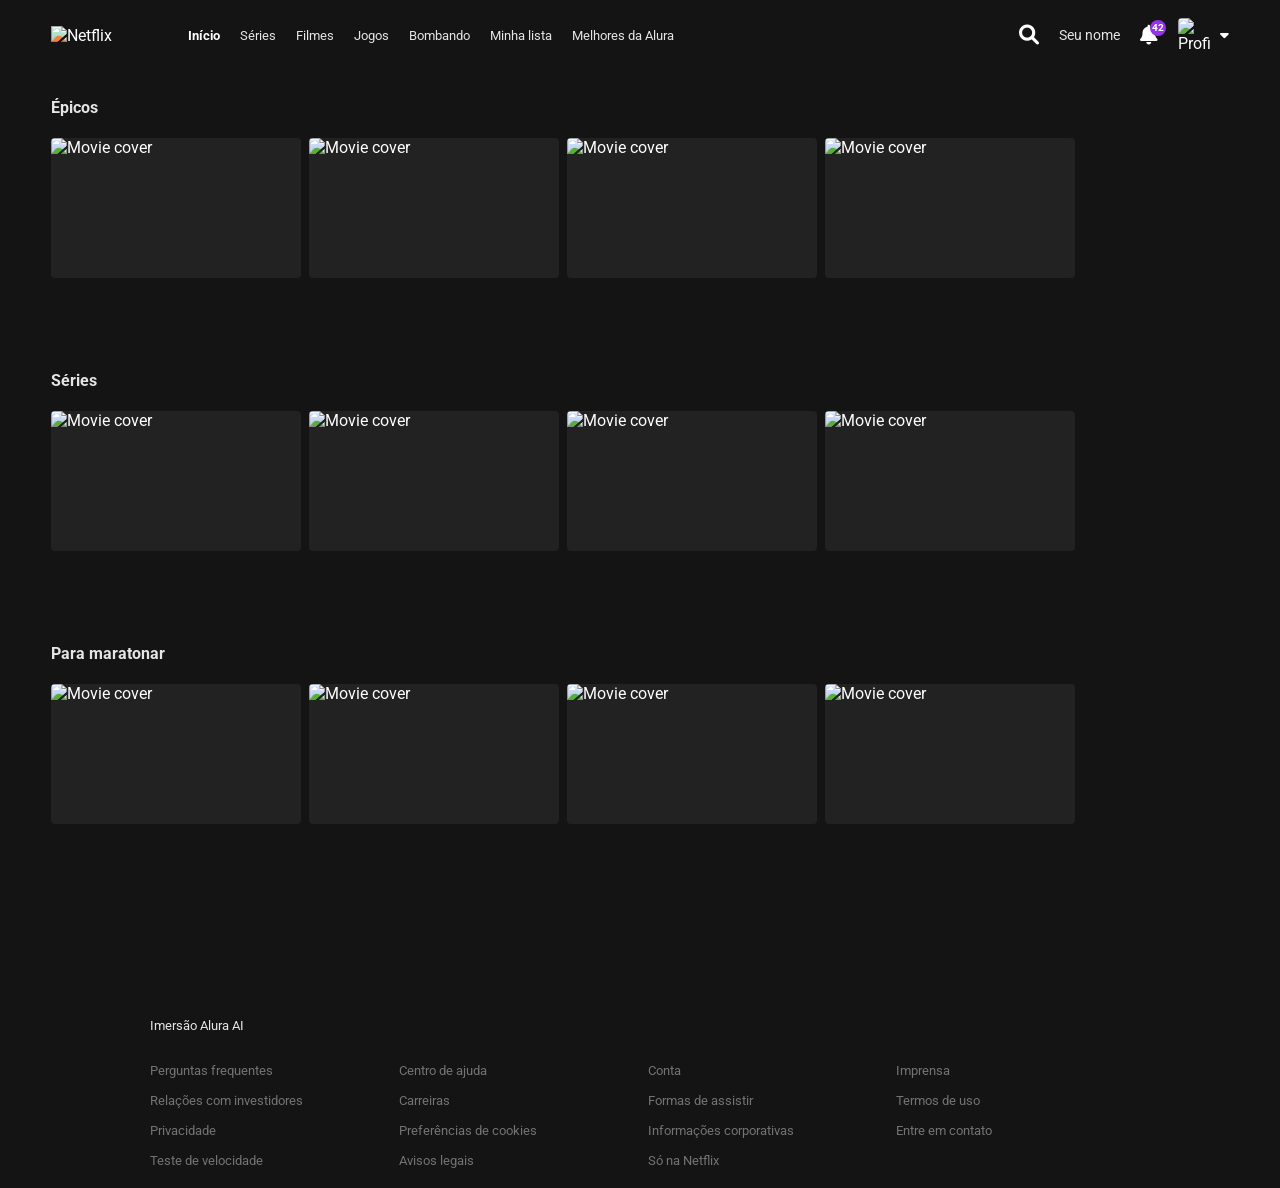
==== catalogo/catalogo.html @ 3f4d7075 "Add files via upload" ====
<!DOCTYPE html>
<html lang="pt-BR">

<head>
    <meta charset="UTF-8">
    <meta name="viewport" content="width=device-width, initial-scale=1.0">
    <title>Netflix Clone</title>
    <link rel="stylesheet" href="catalogo.css">
    <link href="https://cdnjs.cloudflare.com/ajax/libs/font-awesome/6.0.0/css/all.min.css" rel="stylesheet">
    <link href="https://fonts.googleapis.com/css2?family=Roboto:wght@300;400;500;700&display=swap" rel="stylesheet">
</head>

<body>
    <!-- Navbar -->
    <header class="navbar" id="navbar">
        <div class="navbar-left">
            <img class="logo" src="https://upload.wikimedia.org/wikipedia/commons/0/08/Netflix_2015_logo.svg"
                alt="Netflix">
            <nav>
                <ul class="nav-links">
                    <li><a href="https://www.alura.com.br/" class="active">Início</a></li>
                    <li><a href="https://www.alura.com.br/">Séries</a></li>
                    <li><a href="https://www.alura.com.br/">Filmes</a></li>
                    <li><a href="https://www.alura.com.br/">Jogos</a></li>
                    <li><a href="https://www.alura.com.br/">Bombando</a></li>
                    <li><a href="https://www.alura.com.br/">Minha lista</a></li>
                    <li><a href="https://www.alura.com.br/">Melhores da Alura</a></li>
                </ul>
            </nav>
        </div>
        <div class="navbar-right">
            <i class="fas fa-search icon"></i>
            <a href="../index.html" class="kids-link">Seu nome</a>
            <div class="nav-notification">
                <i class="fas fa-bell icon"></i>
                <span class="notification-badge">42</span>
            </div>
            <a href="../index.html" class="profile-menu" style="text-decoration: none; color: inherit;">
                <img class="profile-icon" src="https://upload.wikimedia.org/wikipedia/commons/0/0b/Netflix-avatar.png"
                    alt="Profile">
                <i class="fas fa-caret-down icon" style="font-size: 14px; margin-left: 5px;"></i>
            </a>
        </div>
    </header>

    <!-- Sliders Container -->
    <main class="sliders-container" id="main-content">
        <!-- Javascript will inject the rows here -->
    </main>

    <!-- Footer -->
    <footer>
        <div class="footer-content">
            <a href="https://www.alura.com.br/" target="_blank">
                <p>Imersão Alura AI</p>
            </a>
            <ul class="footer-links">
                <li><a href="https://www.alura.com.br/" target="_blank">Perguntas frequentes</a></li>
                <li><a href="https://www.alura.com.br/" target="_blank">Centro de ajuda</a></li>
                <li><a href="https://www.alura.com.br/" target="_blank">Conta</a></li>
                <li><a href="https://www.alura.com.br/" target="_blank">Imprensa</a></li>
                <li><a href="https://www.alura.com.br/" target="_blank">Relações com investidores</a></li>
                <li><a href="https://www.alura.com.br/" target="_blank">Carreiras</a></li>
                <li><a href="https://www.alura.com.br/" target="_blank">Formas de assistir</a></li>
                <li><a href="https://www.alura.com.br/" target="_blank">Termos de uso</a></li>
                <li><a href="https://www.alura.com.br/" target="_blank">Privacidade</a></li>
                <li><a href="https://www.alura.com.br/" target="_blank">Preferências de cookies</a></li>
                <li><a href="https://www.alura.com.br/" target="_blank">Informações corporativas</a></li>
                <li><a href="https://www.alura.com.br/" target="_blank">Entre em contato</a></li>
                <li><a href="https://www.alura.com.br/" target="_blank">Teste de velocidade</a></li>
                <li><a href="https://www.alura.com.br/" target="_blank">Avisos legais</a></li>
                <li><a href="https://www.alura.com.br/" target="_blank">Só na Netflix</a></li>
            </ul>
        </div>
    </footer>

    <script type="module" src="js/main.js"></script>
</body>

</html>
---- catalogo/catalogo.css ----
:root {
    --netflix-purple: #9333EA;
    --dark-bg: #141414;
    --text-color: #ffffff;
}

* {
    margin: 0;
    padding: 0;
    box-sizing: border-box;
}

body {
    font-family: 'Roboto', 'Helvetica Neue', Helvetica, Arial, sans-serif;
    background-color: var(--dark-bg);
    color: var(--text-color);
    overflow-x: hidden;
}

a {
    text-decoration: none;
    color: #e5e5e5;
    transition: color 0.3s;
}

a:hover {
    color: #b3b3b3;
}

/* Navbar */
.navbar {
    position: fixed;
    top: 0;
    width: 100%;
    display: flex;
    justify-content: space-between;
    align-items: center;
    padding: 0 4%;
    height: 70px;
    z-index: 1000;
    background-color: var(--dark-bg);
}

.navbar-left,
.navbar-right {
    display: flex;
    align-items: center;
    gap: 20px;
}

.logo {
    width: 92px;
    margin-right: 25px;
    cursor: pointer;
    filter: hue-rotate(280deg) saturate(1.2);
}

.nav-links {
    list-style: none;
    display: flex;
    gap: 20px;
    font-size: 13px;
}

.nav-links .active {
    font-weight: bold;
    color: white;
}

.icon {
    font-size: 20px;
    cursor: pointer;
}

.kids-link {
    font-size: 14px;
}

.nav-notification {
    position: relative;
    cursor: pointer;
}

.notification-badge {
    position: absolute;
    top: -5px;
    right: -8px;
    background-color: var(--netflix-purple);
    color: white;
    font-size: 10px;
    font-weight: bold;
    border-radius: 50%;
    width: 16px;
    height: 16px;
    display: flex;
    justify-content: center;
    align-items: center;
}

.profile-menu {
    display: flex;
    align-items: center;
    gap: 5px;
    cursor: pointer;
}

.profile-icon {
    width: 32px;
    border-radius: 4px;
}

/* Sliders */
.sliders-container {
    padding: 0 4%;
    padding-top: 100px;
    /* Space for navbar */
    position: relative;
    z-index: 3;
    padding-bottom: 100px;
}

.slider-section {
    margin-bottom: 3.5vw;
}

.slider-header {
    display: flex;
    justify-content: space-between;
    align-items: flex-end;
    margin-bottom: 12px;
}

.slider-title {
    font-size: 1.25vw;
    font-weight: bold;
    color: #e5e5e5;
    line-height: 1.25vw;
}

.slider-indicators {
    display: flex;
    gap: 2px;
    margin-bottom: 4px;
}

.slider-indicators div {
    width: 12px;
    height: 2px;
    background-color: #4d4d4d;
}

.slider-indicators div.active {
    background-color: #aaa;
}

.movie-row {
    display: flex;
    gap: 8px;
    /* Small gap between movie cards */
    overflow-x: visible;
    /* Let the expanded cards paint outside this box vertically */
    padding: 10px 4% 50px 4%;
    /* Added bottom padding to hold the expanding modal */
    margin: 0 -4%;
    /* Pull edges back out so we don't double up padding from container */
    scroll-behavior: smooth;
    -ms-overflow-style: none;
    scrollbar-width: none;
}

.movie-row::-webkit-scrollbar {
    display: none;
}

.movie-card {
    min-width: 250px;
    width: 250px;
    height: 140px;
    background-color: #222;
    border-radius: 4px;
    cursor: pointer;
    transition: transform 0.3s cubic-bezier(0.25, 0.46, 0.45, 0.94) 0s, border-radius 0.3s 0s, z-index 0s 0.3s, box-shadow 0.3s 0s;
    position: relative;
    z-index: 1;
    transform-origin: center center;
    /* Default origin */
}

/* Modifiers applied by JavaScript to prevent edge clipping */
.movie-card.origin-left {
    transform-origin: left center;
}

.movie-card.origin-right {
    transform-origin: right center;
}

.movie-card:hover {
    transform: scale(1.6) translateY(-5%);
    /* Reduced vertical translation since container has more padding */
    z-index: 99;
    border-radius: 6px;
    box-shadow: 0 10px 40px rgba(0, 0, 0, 0.9);
    transition: transform 0.3s cubic-bezier(0.25, 0.46, 0.45, 0.94) 0.6s, border-radius 0.3s 0.6s, box-shadow 0.3s 0.6s, z-index 0s 0s;
}

.movie-card img {
    position: absolute;
    top: 0;
    left: 0;
    width: 100%;
    height: 100%;
    object-fit: cover;
    border-radius: 4px;
    transition: opacity 0.3s ease, border-radius 0.3s;
    z-index: 2;
}

.movie-card iframe {
    position: absolute;
    top: 0;
    left: 0;
    width: 100%;
    height: 100%;
    opacity: 0;
    border-radius: 4px;
    transition: opacity 0.3s ease, border-radius 0.3s;
    pointer-events: none;
    z-index: 1;
}

.movie-card iframe.playing {
    opacity: 1;
    z-index: 3;
    border-radius: 6px 6px 0 0;
}

.movie-card:hover img {
    border-radius: 6px 6px 0 0;
    transition: border-radius 0s 0.6s;
}

.movie-card img.playing-video {
    opacity: 0;
}

/* Card Details Modal */
.card-details {
    position: absolute;
    top: 100%;
    left: 0;
    width: 100%;
    background-color: #181818;
    border-bottom-left-radius: 6px;
    border-bottom-right-radius: 6px;
    padding: 18px 16px;
    opacity: 0;
    visibility: hidden;
    transition: opacity 0.3s 0s, visibility 0.3s 0s;
    box-shadow: 0 15px 30px rgba(0, 0, 0, 0.9);
    display: flex;
    flex-direction: column;
    gap: 12px;
    z-index: 2;
    cursor: default;
}

.movie-card:hover .card-details {
    opacity: 1;
    visibility: visible;
    transition: opacity 0.2s 0.6s, visibility 0s 0.6s;
}

.details-buttons {
    display: flex;
    justify-content: space-between;
    align-items: center;
}

.left-buttons,
.right-buttons {
    display: flex;
    gap: 8px;
}

.btn-icon {
    width: 32px;
    height: 32px;
    border-radius: 50%;
    background-color: #2b2b2b;
    border: 1px solid rgba(255, 255, 255, 0.5);
    color: white;
    display: flex;
    justify-content: center;
    align-items: center;
    cursor: pointer;
    font-size: 14px;
    transition: border-color 0.2s, background-color 0.2s;
}

.btn-icon:hover {
    border-color: white;
    background-color: rgba(255, 255, 255, 0.2);
}

.btn-play-icon {
    background-color: white;
    color: black;
    border: none;
}

.btn-play-icon:hover {
    background-color: #e6e6e6;
}

.btn-play-icon i {
    margin-left: 2px;
}

.details-info {
    display: flex;
    align-items: center;
    gap: 8px;
    font-size: 11px;
    font-weight: bold;
}

.match-score {
    color: #46d369;
}

.age-badge {
    background-color: transparent;
    border: 1px solid rgba(255, 255, 255, 0.4);
    color: white;
    padding: 1px 3px;
    border-radius: 2px;
    font-family: Arial, sans-serif;
}

.age-badge.red-accent {
    background-color: #800080;
    border: none;
    font-weight: bold;
}

.resolution {
    border: 1px solid rgba(255, 255, 255, 0.4);
    padding: 1px 3px;
    border-radius: 2px;
    color: rgba(255, 255, 255, 0.9);
}

.duration {
    color: rgba(255, 255, 255, 0.9);
}

.details-tags {
    display: flex;
    gap: 6px;
    font-size: 11px;
    color: rgba(255, 255, 255, 0.9);
    margin-top: 4px;
}

.details-tags span:not(:last-child)::after {
    content: "•";
    color: #666;
    margin-left: 6px;
}

/* Badges */
.badge-top10 {
    position: absolute;
    top: 0;
    right: 0;
    width: 22px;
    height: 28px;
    background-color: var(--netflix-red);
    color: white;
    display: flex;
    flex-direction: column;
    justify-content: center;
    align-items: center;
    font-weight: bold;
    z-index: 4;
    border-bottom-left-radius: 2px;
    box-shadow: -2px 2px 4px rgba(0, 0, 0, 0.5);
    font-family: 'Helvetica Neue', Helvetica, Arial, sans-serif;
}

.badge-top10 span.top {
    font-size: 7px;
    letter-spacing: 0.5px;
    line-height: 8px;
}

.badge-top10 span.number {
    font-size: 13px;
    line-height: 13px;
}

.badge-bottom {
    position: absolute;
    bottom: 8px;
    left: 50%;
    transform: translateX(-50%);
    padding: 2px 4px;
    font-size: 10px;
    font-weight: bold;
    border-radius: 2px;
    z-index: 4;
    white-space: nowrap;
    text-transform: uppercase;
}

.movie-card.has-progress .badge-bottom {
    bottom: 12px;
}

.badge-bottom.red {
    background-color: var(--netflix-purple);
    color: white;
}

.badge-bottom.white {
    background-color: white;
    color: black;
}

/* Progress bar */
.progress-bar-container {
    position: absolute;
    bottom: 0;
    left: 0;
    width: 100%;
    height: 4px;
    background-color: rgba(100, 100, 100, 0.7);
    z-index: 5;
    border-bottom-left-radius: 4px;
    border-bottom-right-radius: 4px;
}

.progress-value {
    height: 100%;
    background-color: var(--netflix-purple);
    border-bottom-left-radius: 4px;
}

/* Mobile adjustments */
@media (max-width: 768px) {
    .nav-links {
        display: none;
    }

    .movie-card {
        min-width: 200px;
        width: 200px;
        height: 112px;
    }

    .slider-title {
        font-size: 4vw;
        line-height: 4.5vw;
    }
}

/* Footer */
footer {
    padding: 0 4%;
    color: #737373;
    font-size: 13px;
    margin-bottom: 20px;
}

.footer-content {
    max-width: 980px;
    margin: 0 auto;
}

.footer-content p {
    margin-bottom: 30px;
}

.footer-links {
    list-style: none;
    display: grid;
    grid-template-columns: repeat(4, 1fr);
    grid-gap: 15px;
}

.footer-links a {
    color: #737373;
}

.footer-links a:hover {
    text-decoration: underline;
}

@media (max-width: 768px) {
    .footer-links {
        grid-template-columns: repeat(2, 1fr);
    }
}
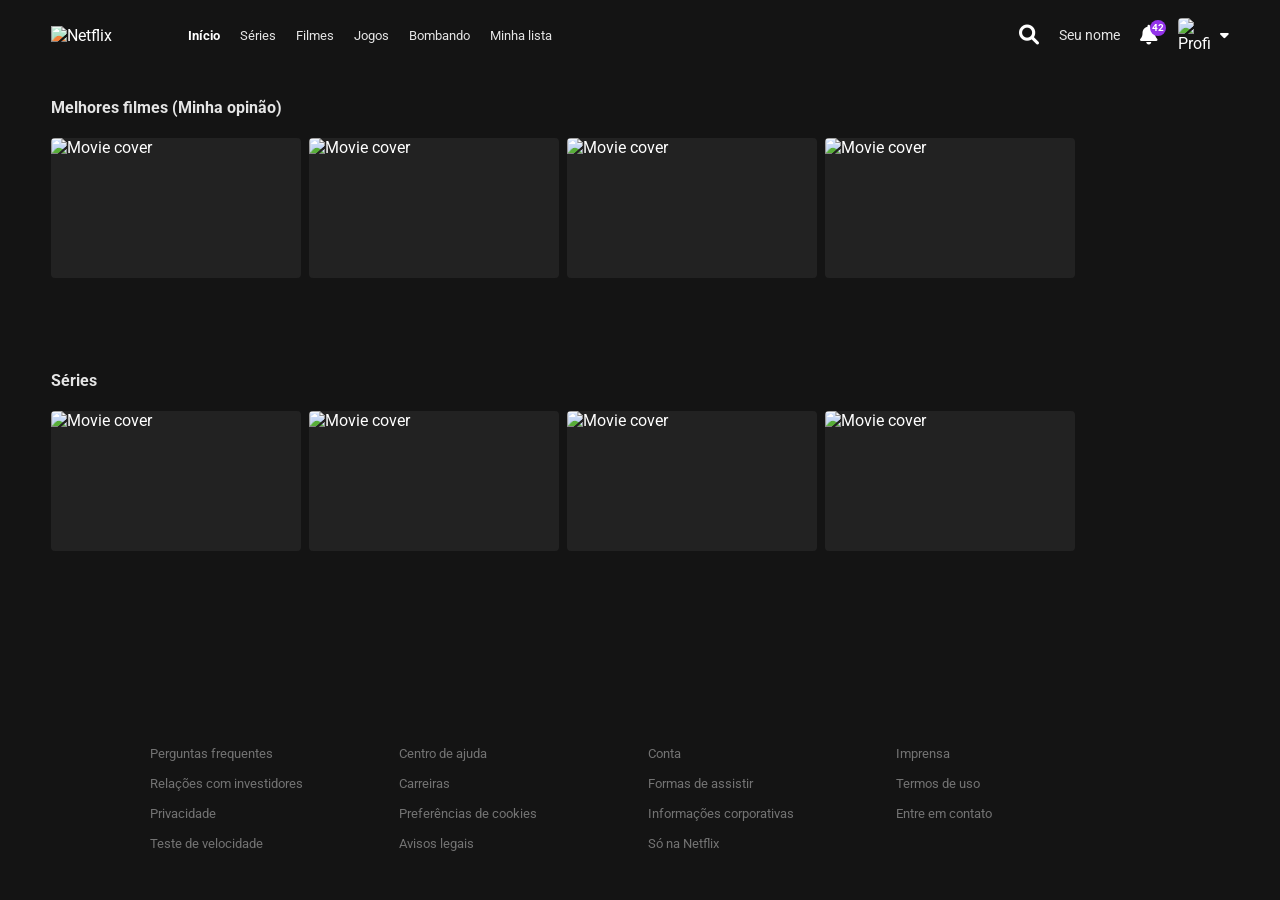
==== commit 695454b0: "Add files via upload" ====
--- a/catalogo/catalogo.html
+++ b/catalogo/catalogo.html
@@ -4,7 +4,7 @@
 <head>
     <meta charset="UTF-8">
     <meta name="viewport" content="width=device-width, initial-scale=1.0">
-    <title>Netflix Clone</title>
+    <title>Purple Netflix</title>
     <link rel="stylesheet" href="catalogo.css">
     <link href="https://cdnjs.cloudflare.com/ajax/libs/font-awesome/6.0.0/css/all.min.css" rel="stylesheet">
     <link href="https://fonts.googleapis.com/css2?family=Roboto:wght@300;400;500;700&display=swap" rel="stylesheet">
@@ -18,13 +18,12 @@
                 alt="Netflix">
             <nav>
                 <ul class="nav-links">
-                    <li><a href="https://www.alura.com.br/" class="active">Início</a></li>
-                    <li><a href="https://www.alura.com.br/">Séries</a></li>
-                    <li><a href="https://www.alura.com.br/">Filmes</a></li>
-                    <li><a href="https://www.alura.com.br/">Jogos</a></li>
-                    <li><a href="https://www.alura.com.br/">Bombando</a></li>
-                    <li><a href="https://www.alura.com.br/">Minha lista</a></li>
-                    <li><a href="https://www.alura.com.br/">Melhores da Alura</a></li>
+                    <li><a href="https://www.netflix.com/br/" class="active">Início</a></li>
+                    <li><a href="https://www.netflix.com/br/browse/series">Séries</a></li>
+                    <li><a href="https://www.netflix.com/br/browse/movies">Filmes</a></li>
+                    <li><a href="https://www.netflix.com/br/browse/games">Jogos</a></li>
+                    <li><a href="https://www.netflix.com/br/browse/trending">Bombando</a></li>
+                    <li><a href="https://www.netflix.com/br myList">Minha lista</a></li>
                 </ul>
             </nav>
         </div>
@@ -51,25 +50,23 @@
     <!-- Footer -->
     <footer>
         <div class="footer-content">
-            <a href="https://www.alura.com.br/" target="_blank">
-                <p>Imersão Alura AI</p>
-            </a>
+            
             <ul class="footer-links">
-                <li><a href="https://www.alura.com.br/" target="_blank">Perguntas frequentes</a></li>
-                <li><a href="https://www.alura.com.br/" target="_blank">Centro de ajuda</a></li>
-                <li><a href="https://www.alura.com.br/" target="_blank">Conta</a></li>
-                <li><a href="https://www.alura.com.br/" target="_blank">Imprensa</a></li>
-                <li><a href="https://www.alura.com.br/" target="_blank">Relações com investidores</a></li>
-                <li><a href="https://www.alura.com.br/" target="_blank">Carreiras</a></li>
-                <li><a href="https://www.alura.com.br/" target="_blank">Formas de assistir</a></li>
-                <li><a href="https://www.alura.com.br/" target="_blank">Termos de uso</a></li>
-                <li><a href="https://www.alura.com.br/" target="_blank">Privacidade</a></li>
-                <li><a href="https://www.alura.com.br/" target="_blank">Preferências de cookies</a></li>
-                <li><a href="https://www.alura.com.br/" target="_blank">Informações corporativas</a></li>
-                <li><a href="https://www.alura.com.br/" target="_blank">Entre em contato</a></li>
-                <li><a href="https://www.alura.com.br/" target="_blank">Teste de velocidade</a></li>
-                <li><a href="https://www.alura.com.br/" target="_blank">Avisos legais</a></li>
-                <li><a href="https://www.alura.com.br/" target="_blank">Só na Netflix</a></li>
+                <li><a href="https://www.netflix.com/br/" target="_blank">Perguntas frequentes</a></li>
+                <li><a href="https://www.netflix.com/br/" target="_blank">Centro de ajuda</a></li>
+                <li><a href="https://www.netflix.com/br/" target="_blank">Conta</a></li>
+                <li><a href="https://www.netflix.com/br/" target="_blank">Imprensa</a></li>
+                <li><a href="https://www.netflix.com/br/" target="_blank">Relações com investidores</a></li>
+                <li><a href="https://www.netflix.com/br/" target="_blank">Carreiras</a></li>
+                <li><a href="https://www.netflix.com/br/" target="_blank">Formas de assistir</a></li>
+                <li><a href="https://www.netflix.com/br/" target="_blank">Termos de uso</a></li>
+                <li><a href="https://www.netflix.com/br/" target="_blank">Privacidade</a></li>
+                <li><a href="https://www.netflix.com/br/" target="_blank">Preferências de cookies</a></li>
+                <li><a href="https://www.netflix.com/br/" target="_blank">Informações corporativas</a></li>
+                <li><a href="https://www.netflix.com/br/" target="_blank">Entre em contato</a></li>
+                <li><a href="https://www.netflix.com/br/" target="_blank">Teste de velocidade</a></li>
+                <li><a href="https://www.netflix.com/br/" target="_blank">Avisos legais</a></li>
+                <li><a href="https://www.netflix.com/br/" target="_blank">Só na Netflix</a></li>
             </ul>
         </div>
     </footer>
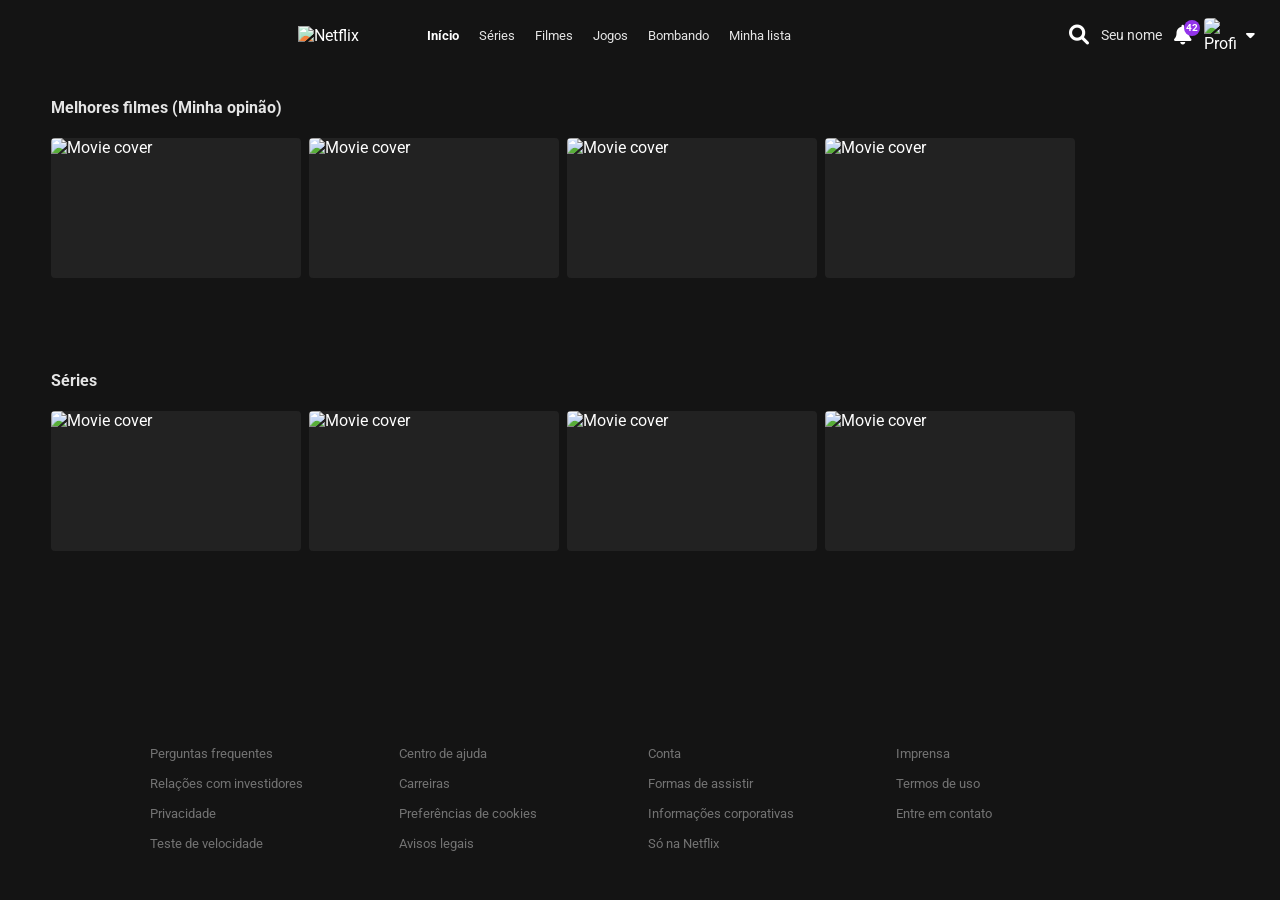
==== commit fd22e6d1: "Add files via upload" ====
--- a/catalogo/catalogo.html
+++ b/catalogo/catalogo.html
@@ -35,7 +35,7 @@
                 <span class="notification-badge">42</span>
             </div>
             <a href="../index.html" class="profile-menu" style="text-decoration: none; color: inherit;">
-                <img class="profile-icon" src="https://upload.wikimedia.org/wikipedia/commons/0/0b/Netflix-avatar.png"
+                <img class="profile-icon" src="assets/walterwhite.png"
                     alt="Profile">
                 <i class="fas fa-caret-down icon" style="font-size: 14px; margin-left: 5px;"></i>
             </a>
--- a/catalogo/catalogo.css
+++ b/catalogo/catalogo.css
@@ -15,6 +15,7 @@
     background-color: var(--dark-bg);
     color: var(--text-color);
     overflow-x: hidden;
+    margin: 0;
 }
 
 a {
@@ -31,11 +32,14 @@
 .navbar {
     position: fixed;
     top: 0;
+    left: 0;   /* 🔥 força começar no canto esquerdo */
+    right: 0;  /* 🔥 força ir até o canto direito */
     width: 100%;
     display: flex;
     justify-content: space-between;
     align-items: center;
-    padding: 0 4%;
+
+    padding: 0 20px;
     height: 70px;
     z-index: 1000;
     background-color: var(--dark-bg);
@@ -45,7 +49,8 @@
 .navbar-right {
     display: flex;
     align-items: center;
-    gap: 20px;
+    gap: 12px;
+    margin-left: auto; /* 🔥 empurra tudo pro canto direito */
 }
 
 .logo {
@@ -102,6 +107,7 @@
     align-items: center;
     gap: 5px;
     cursor: pointer;
+    margin-right: 5px; /* 🔥 garante que não afaste do canto */
 }
 
 .profile-icon {
